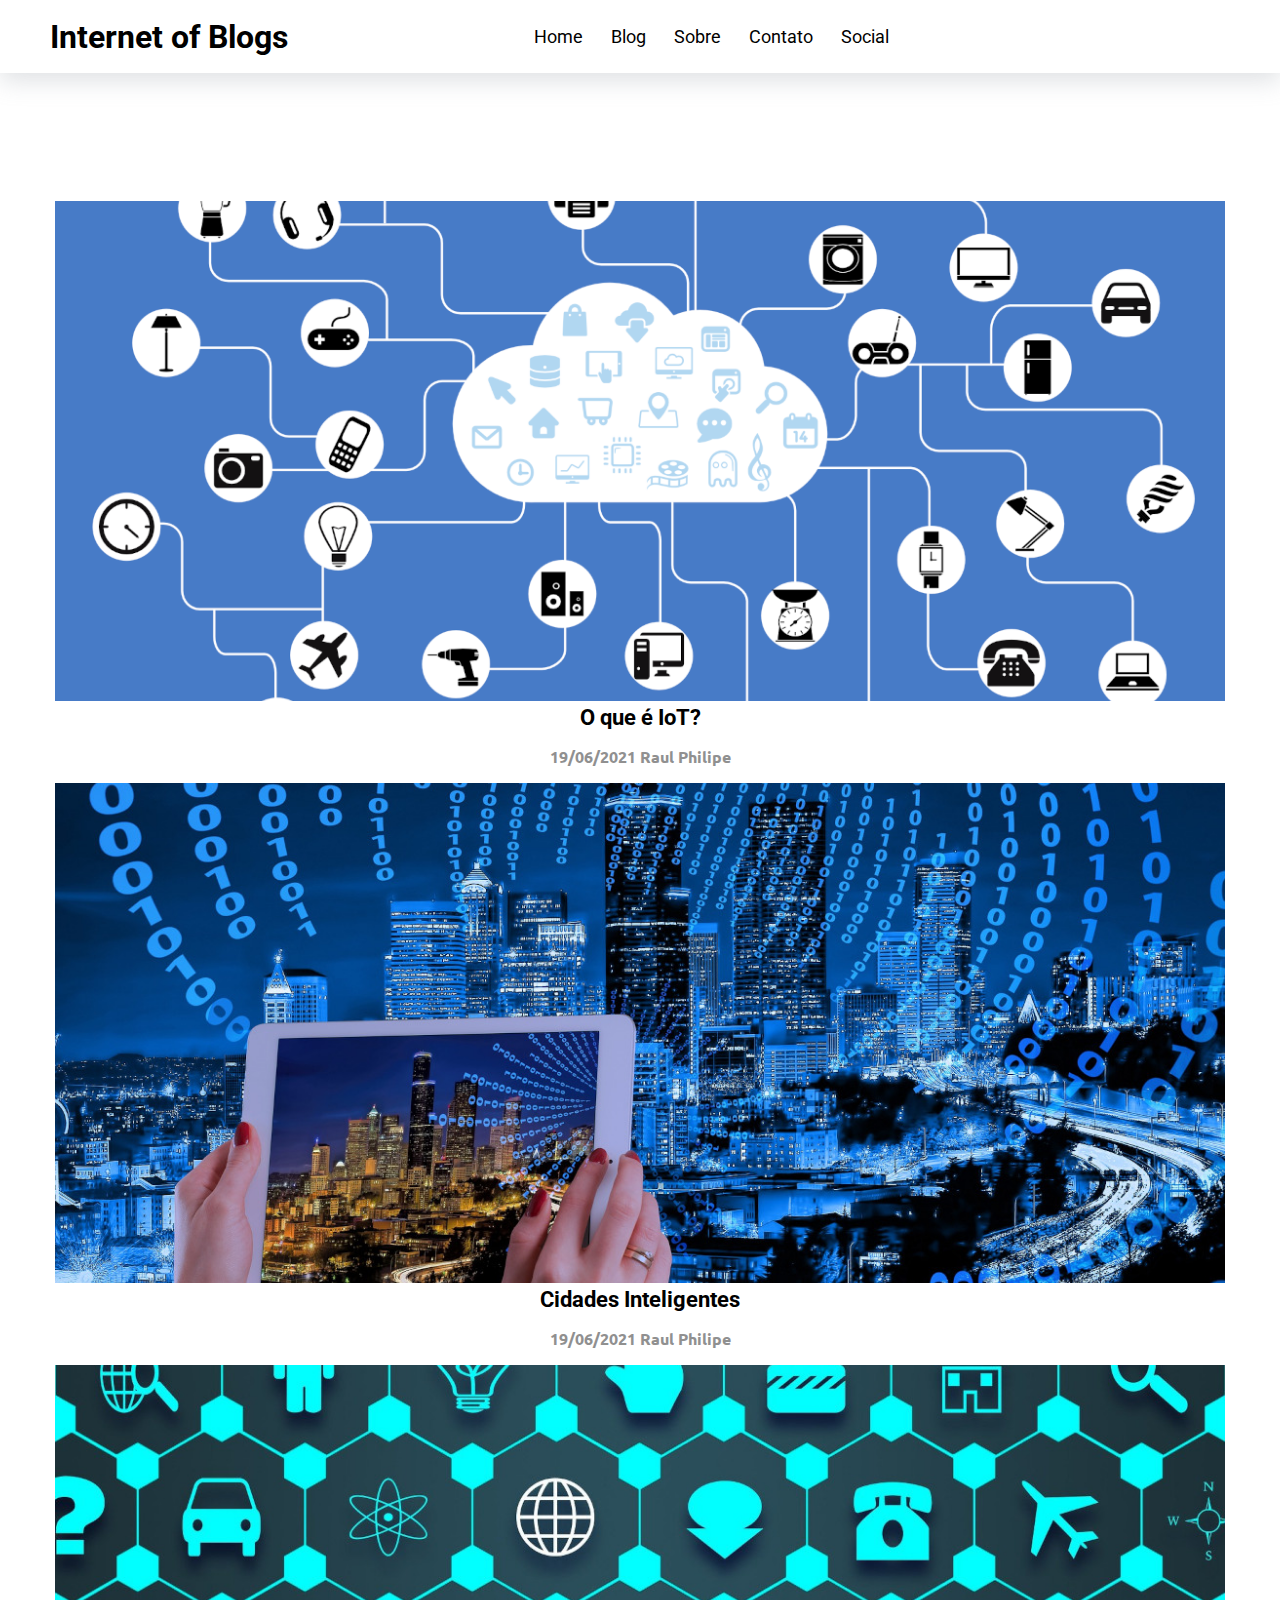
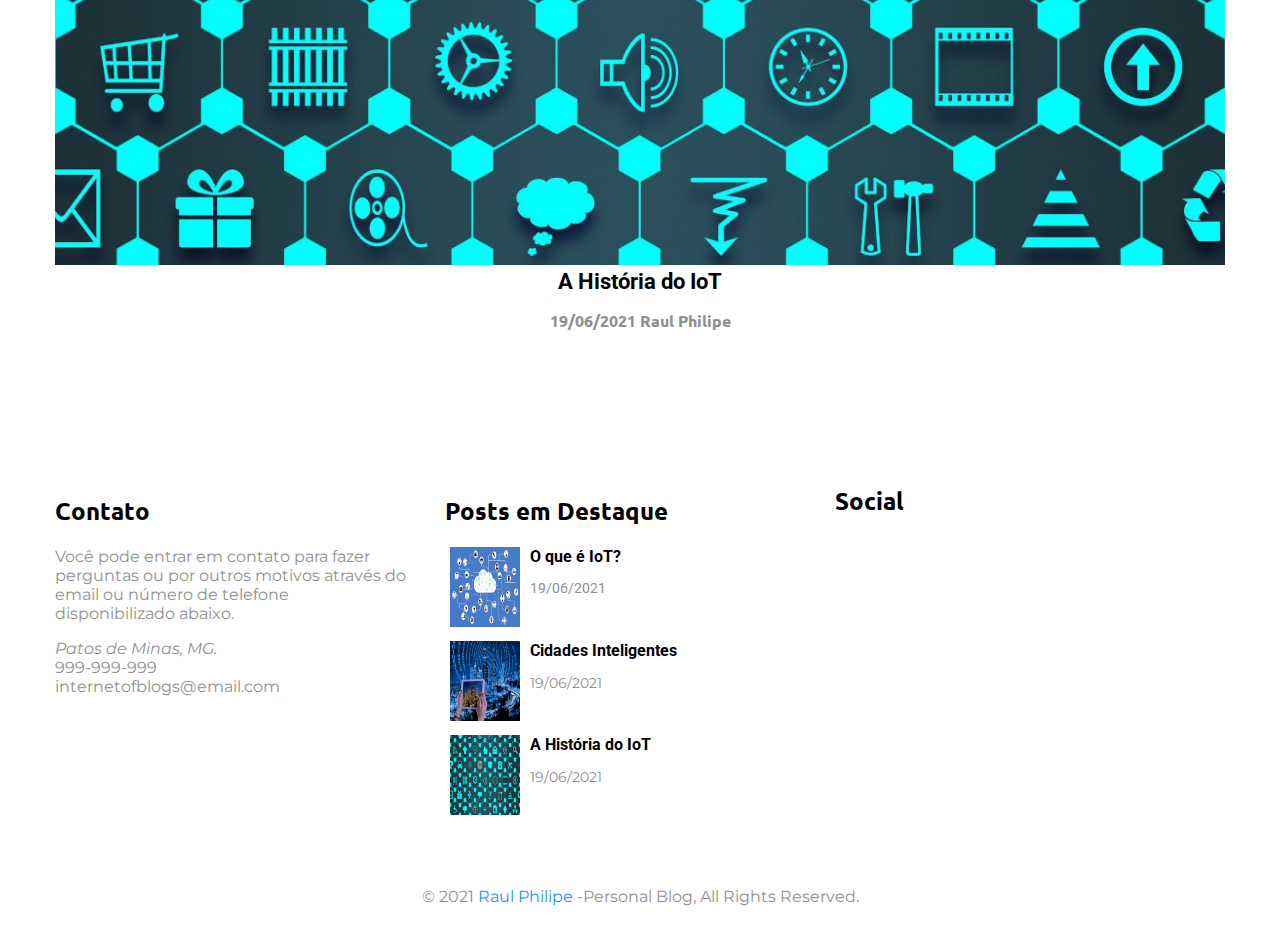
==== index.html @ 37f078d0 "Commit Blog" ====
<!DOCTYPE html>
<html lang="pt-br">
<head>
    <meta charset="UTF-8">
    <meta name="viewport" content="width=device-width, initial-scale=1.0">
    <title>Internet of Blogs</title>

    <!--Favicon-->
    <link rel="shortcut icon" href="assets/favicon.ico" type="image/x-icon">

    <!--Font Awesome-->
    <link rel="stylesheet" href="https://cdnjs.cloudflare.com/ajax/libs/font-awesome/5.15.3/css/all.min.css" integrity="sha512-iBBXm8fW90+nuLcSKlbmrPcLa0OT92xO1BIsZ+ywDWZCvqsWgccV3gFoRBv0z+8dLJgyAHIhR35VZc2oM/gI1w==" crossorigin="anonymous" referrerpolicy="no-referrer" />

    <!--CSS-->
    <link rel="stylesheet" href="css/style.css">


</head>
<body>
    <!--Header-->
    <header id="header" class="shadow bg-light">
        <nav class="container navbar">
            <a href="index.html" class="nav-brand text-dark">
                Internet of Blogs
            </a>

            <!--toggle button-->
            <button class="toggle-button">
                <span><i class="fas fa-bars"></i></span>
            </button>

            <!--Collapse Menu-->
            <div class="collapse">
                <ul class="navbar-nav">
                    <a href="index.html" class="nav-link">Home</a>
                    <a href="#posts" class="nav-link">Blog</a>
                    <a href="About-us.html" class="nav-link">Sobre</a>
                    <a href="#footer" class="nav-link">Contato</a>
                    <a href="#footer" class="nav-link">Social</a>
                </ul>
            </div>

            <div class="collapse">
                <ul class="navbar-nav">
                    <a href="https://www.facebook.com" class="nav-link" target="_blank"><i class="fab fa-facebook-f"></i></a>
                    <a href="https://twitter.com" class="nav-link" target="_blank"><i class="fab fa-twitter"></i></a>
                    <a href="https://www.instagram.com" class="nav-link" target="_blank"><i class="fab fa-instagram"></i></a>
                    <a href="https://www.youtube.com" class="nav-link" target="_blank"><i class="fab fa-youtube"></i></a>
                </ul>
            </div>

        </nav>
    </header>
    <!--End of The Header-->

    <!--Main Site-->
    <main id="site-main">
       <!--Blog Post Section-->
        <section id="posts">
            <div class="container">
                    <!--Article-->
                        <article class="article">
                                <div class="overflow-img">
                                    <a href="article.html">
                                        <img src="assets/img1.png" class="img-fluid thumbnail" alt="img1">
                                    </a>
                                </div>
                                <div class="text-center px-1">
                                    <a href="article.html" class="text-title display-1 text-dark">
                                        O que é IoT?
                                    </a>
                                    <p class="secondary-title text-secondary display-2">
                                        <span><i class="far fa-clock text-primary"></i>19/06/2021</span>
                                        <span><i class="far fa-user text-primary"></i>Raul Philipe</span>
                                    </p>
                                </div>
                        </article>
                    <!--Article end-->
                    <!--Article-->
                        <article class="article">
                                <div class="overflow-img">
                                    <a href="article2.html">
                                        <img src="assets/img2.jpg" class="img-fluid thumbnail" alt="img2">
                                    </a>
                                </div>
                                <div class="text-center px-1">
                                    <a href="article2.html" class="text-title display-1 text-dark">
                                        Cidades Inteligentes
                                    </a>
                                    <p class="secondary-title text-secondary display-2">
                                        <span><i class="far fa-clock text-primary"></i>19/06/2021</span>
                                        <span><i class="far fa-user text-primary"></i>Raul Philipe</span>
                                    </p>
                                </div>
                        </article>
                    <!--Article end-->
                    <!--Article-->
                        <article class="article">
                                <div class="overflow-img">
                                    <a href="article3.html">
                                        <img src="assets/img3.jpg" class="img-fluid thumbnail" alt="img3">
                                    </a>
                                </div>
                                <div class="text-center px-1">
                                    <a href="article3.html" class="text-title display-1 text-dark">
                                        A História do IoT
                                    </a>
                                    <p class="secondary-title text-secondary display-2">
                                        <span><i class="far fa-clock text-primary"></i>19/06/2021</span>
                                        <span><i class="far fa-user text-primary"></i>Raul Philipe</span>
                                    </p>
                                </div>
                        </article>
                    <!--Article end-->
            </div>
        </section>
    </main>
    <!--Main Site End-->

    <!--Footer-->
        <footer id="footer">
            <div class="container">
                <div class="row mb-3">
                    <div class="col-3">
                        <h2 class="footer-title secondary-title">Contato</h2>

                        <div class="text-font text-secondary">
                           <p class="mt-2">
                               Você pode entrar em contato para fazer perguntas ou por outros motivos através do email ou número de telefone disponibilizado abaixo.
                           </p>
                               <address>
                                   <i class="fas fa-map-marker-alt text-primary"></i>
                                   Patos de Minas, MG.
                               </address>

                               <div class="phone">
                                   <i class="fas fa-mobile text-primary"></i>
                                   999-999-999
                               </div>

                               <div class="email">
                                   <i class="fas fa-envelope text-primary"></i> 
                                   internetofblogs@email.com
                               </div>
                        </div>
                    </div>

                    <div class="col-3">
                       <h2 class="footer-title secondary-title">Posts em Destaque</h2>
                       
                       <div class="feature-post">
                           <div class="flex-item">
                               <article class="article">
                                    <div class="d-flex">
                                        <a href="article.html">
                                            <img src="assets/img1Small.png" class="object-fit px-1" alt="img1">
                                            <div class="px-1">
                                                <a href="article.html" class="text-title display-2 text-dark">
                                                    O que é IoT?
                                                </a>
                                                <p class="text-font-title text-secondary display-3">
                                                    <span><i class="far fa-clock text-primary"></i>19/06/2021</span>
                                                </p>
                                            </div>
                                        </a>
                                    </div>
                               </article>
                           </div>
                           <div class="flex-item">
                               <article class="article">
                                    <div class="d-flex">
                                        <a href="article2.html">
                                            <img src="assets/img2Small.jpg" class="object-fit px-1" alt="img3">
                                            <div class="px-1">
                                                <a href="article2.html" class="text-title display-2 text-dark">
                                                    Cidades Inteligentes
                                                </a>
                                                <p class="text-font text-secondary display-3">
                                                    <span><i class="far fa-clock text-primary"></i>19/06/2021</span>
                                                </p>
                                            </div>
                                        </a>
                                    </div>
                               </article>
                           </div>
                           <div class="flex-item">
                               <article class="article">
                                    <div class="d-flex">
                                        <a href="article3.html">
                                            <img src="assets/img3Small.jpg" class="object-fit px-1" alt="img9">
                                            <div class="px-1">
                                                <a href="article3.html" class="text-title display-2 text-dark">
                                                    A História do IoT
                                                </a>
                                                <p class="text-font text-secondary display-3">
                                                    <span><i class="far fa-clock text-primary"></i>19/06/2021</span>
                                                </p>
                                            </div>
                                        </a>
                                    </div>
                               </article>
                           </div>
                       </div>
                    </div>

                    <div class="col-3">
                       <h2 class="footer-title secondary-title mt-2">Social</h2>
                       <div class="tags social">
                           <div class="d-flex flex-wrap">
                              <a href="https://www.facebook.com" class="nav-link btn bg-light" target="_blank"><i class="fab fa-facebook-f"></i></a>
                              <a href="https://twitter.com" class="nav-link btn bg-light" target="_blank"><i class="fab fa-twitter"></i></a>
                              <a href="https://www.instagram.com" class="nav-link btn bg-light" target="_blank"><i class="fab fa-instagram"></i></a>
                              <a href="https://www.youtube.com" class="nav-link btn bg-light" target="_blank"><i class="fab fa-youtube"></i></a>
                           </div>
                       </div> 
                    </div>

                </div>

                <!--Copyright-->
                <div class="copyrights">
                    <p class="text-center text-secondary display-2 text-font">
                        © 2021 <a href="" class="text-primary">Raul Philipe</a> -Personal Blog, All Rights Reserved.
                    </p>
                </div>
            </div>
        </footer>
    <!--Footer end-->

    <!--Javascript-->
    <script src="javascript/main.js"></script>
</body>
</html>
---- css/style.css ----
@import url('https://fonts.googleapis.com/css2?family=Montserrat&family=Roboto&family=Ubuntu&display=swap');

/*Fonts:
font-family: 'Montserrat', sans-serif;
font-family: 'Roboto', sans-serif;
font-family: 'Ubuntu', sans-serif;*/

/*Root*/

:root{
    --light: #ffffff;
    --secondary: #909090;
    --dark: #000000;
    --primary-color: #1E90FF;
    --secondary-color: #6ac5fe;
    --border: #e9ecef;
}

body{
    padding: 0;
    margin: 0;
    font-family: 'Roboto', sans-serif;
}

a{
   text-decoration: none; 
}

* > *{
    box-sizing: border-box;
}


/*Global*/
.text-light{
    color: var(--light);
}

.text-secondary{
    color: var(--secondary)
}

.text-dark{
    color: var(--dark);
}

.text-primary{
   color: var(--primary-color); 
}

.bg-light{
    background-color: var(--light);
}

.container{
   max-width: 1200px; 
   padding: 0 15px;
   margin: auto;
}

.img-fluid{
   width: 100%; 
}

.text-title{
    font-family: 'Roboto', sans-serif;
    font-weight: bold;
}

.secondary-title{
    font-family: 'Ubuntu', sans-serif;
    font-weight: bold;
}

.text-font{
    font-family: 'Montserrat', sans-serif;
}

.display-1{
    font-size: 22px;
}

.display-2{
    font-size: 16px;
}

.display-3{
    font-size: 14px;
}

.text-center{
    text-align: center;
}

.text-right{
    text-align: right;
}

.btn{
    padding: 15px 20px;
    border: none;
}

.btn-primary{
    border-radius: 4px;
    background-color: var(--secondary-color);
}

.object-fit{
   max-height: 120px;
   height: 80px;
   width: 80px;
   object-fit: fill; 
}

.d-flex{
    display: flex;
}

.flex-wrap{
    flex-wrap: wrap;
}

.justify-content-center{
    justify-content: center;
}

.justify-content-between{
    justify-content: space-between;
}

.mt-2{
    margin-top: 10px;
}

.mt-3{
    margin-top: 50px;
}

.mb-3{
    margin-bottom: 30px;
}

.px-1{
    padding-left: 5px;
    padding-right: 5px;
}

.px-2{
    padding-left: 20px;
    padding-right: 20px;
}

.py-1{
    padding-top: 10px;
    padding-bottom: 10px;  
}

.py-2{
    padding-top: 20px;
    padding-bottom: 20px;  
}

.py-3{
    padding-top: 30px;
    padding-bottom: 30px;  
}

.thumbnail{
    width: 100%;
    height: 500px;
    object-fit: cover;
}

.rounded{
   height: 120px;
   width: 120px;
   object-fit: fill; 
   border-radius: 100px;
}

.shadow{
    box-shadow: rgba(149, 157, 165, 0.3) 0px 8px 24px;
}

ul li{
   padding: 1em 0;
}

.text-link{
    font-size: 16px;
    color: var(--dark);
    font-family:'Montserrat', sans-serif;
    text-decoration: underline;
}

.text-link:hover{
    color: var(--primary-color);
}

/*Section*/

/*Nav Menu*/
.navbar{
    position: relative;
    display: flex;
    flex-direction: row;
    justify-content: space-between;
    padding: 10px;
}

.nav-brand{
   font-family:'Roboto', sans-serif; 
   font-weight: bold;
   align-self: center;
   font-size: 32px;
   
}

.collapse{
    align-self: center;
}

.nav-link{
    font-size: 18px;
    margin: 12px;
    color: var(--dark);
    font-family:'Roboto', sans-serif;
}

.nav-link:hover{
    color: var(--primary-color);
}

.toggle-button{
    font-size: 21px;
    background-color: transparent;
    border: none;
    position: absolute;
    right: 0;
    margin: 8px 10px;
    display: none;
}

.toggle-button:focus{
    outline: none;
}

/*Main Section*/
#site-main{
    margin: 0 auto;
}

#posts{
    margin-bottom: 5em;
    margin-top: 8em;
}

.content {
    text-align: justify;
    text-align-last: left;
    display: inline-block;
    line-height: 1.5;
}
  

/*Footer*/
.row{
    display: flex;
}

.col-3{
   flex: 0 0 33.3333%;
   max-width: 33.3333%; 
   padding-right: 35px;
}

#footer{
  padding-top: 4em;  
}

#footer .feature-post .flex-item{
    margin-bottom: 10px;
}

#footer .tags a{
    border-radius: 40px;
    padding: 10px 20px;
    font-size: 15px;
}

#footer .copyrights{
   padding: 10px 0;
   border-top: 2px solid var(--light); 
}

/*Article*/
#post{
    padding: 0 2em;
    margin-top: 8em;
}

.post-footer .post-author{
    position: relative;
    margin-top: 4em;
    background-color: var(--light);
}

.post-footer .post-author::after{
    background-color: white;
    content: '';
    position: absolute;
    top: 0;
    left: 0;
    right: 0;
    height: 4em;
    z-index: 0;
}

.post-footer .post-author .author-avatar{
    margin: 0 auto;
    margin-bottom: 1em;
    position: inherit;
    z-index: 1;
}

/*Fixed Navbar Section*/
.fixed{
    position: fixed;
    top: 0;
    z-index: 99;
    width: 100%;
}

/*Media Query*/
@media(max-width: 1024px){
   .row{
      flex-wrap: wrap; 
   } 

   .col-3{
    flex: 0 0 50%;
    max-width: 50%;  
   }
} 

@media(max-width: 768px){
    .col-3{
        flex: 0 0 100%;
        max-width: 100%;  
    } 
}


@media(max-width: 992px){
    .navbar{
        flex-direction: column;
    }

    #site-main{
        margin-top: 14em;
    }
}

@media(max-width: 574px){
    .toggle-button{
        display: initial;
    }

    .collapse{
        max-height: 0;
        overflow: hidden;
        transition: all 0.8s cubic-bezier(1,-0.15,0,1.15);
    }

    
    .collapse .nav-link{
        display: block;
        text-align: center;
    }

    .search-box{
        border-right: none;
    }

    .collapse-toggle{
        max-height: 500px;
    }

    #site-main{
        margin-top: 6em;
    }
}
/*End of Nav Menu*/
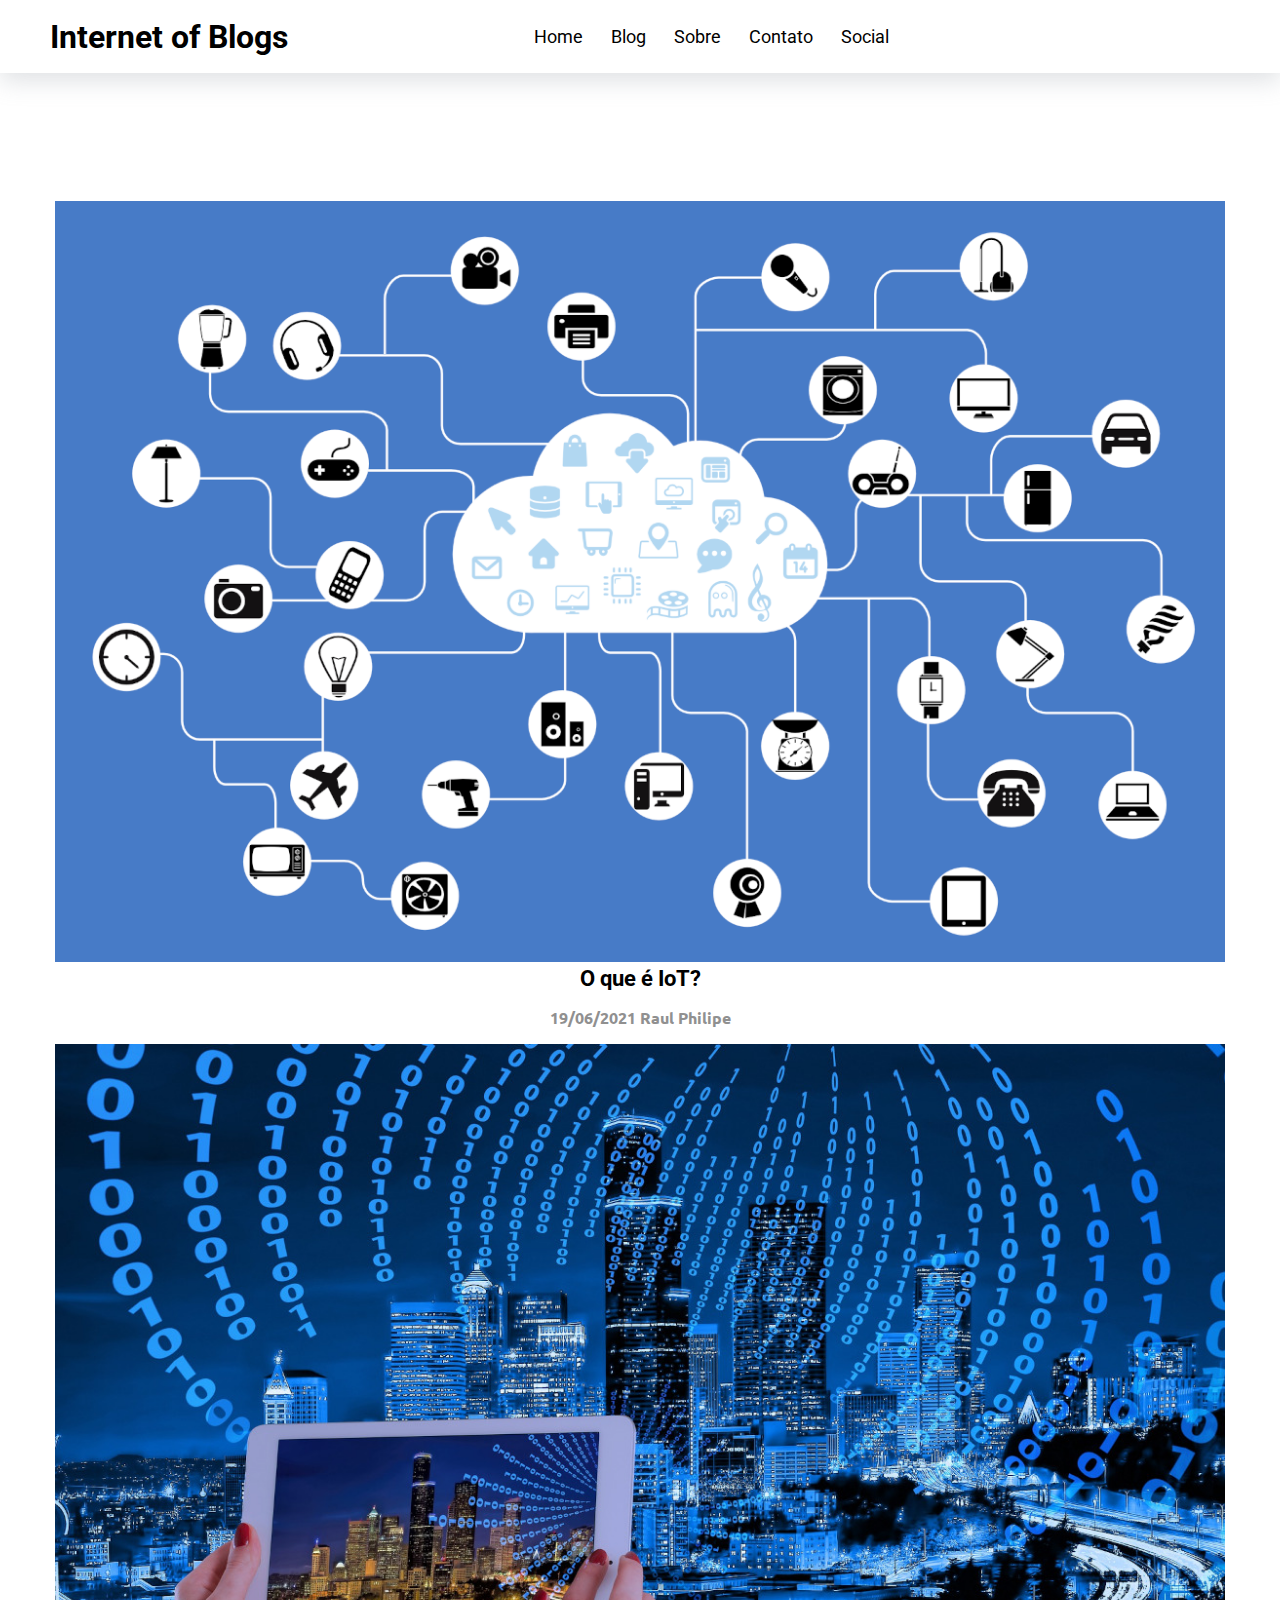
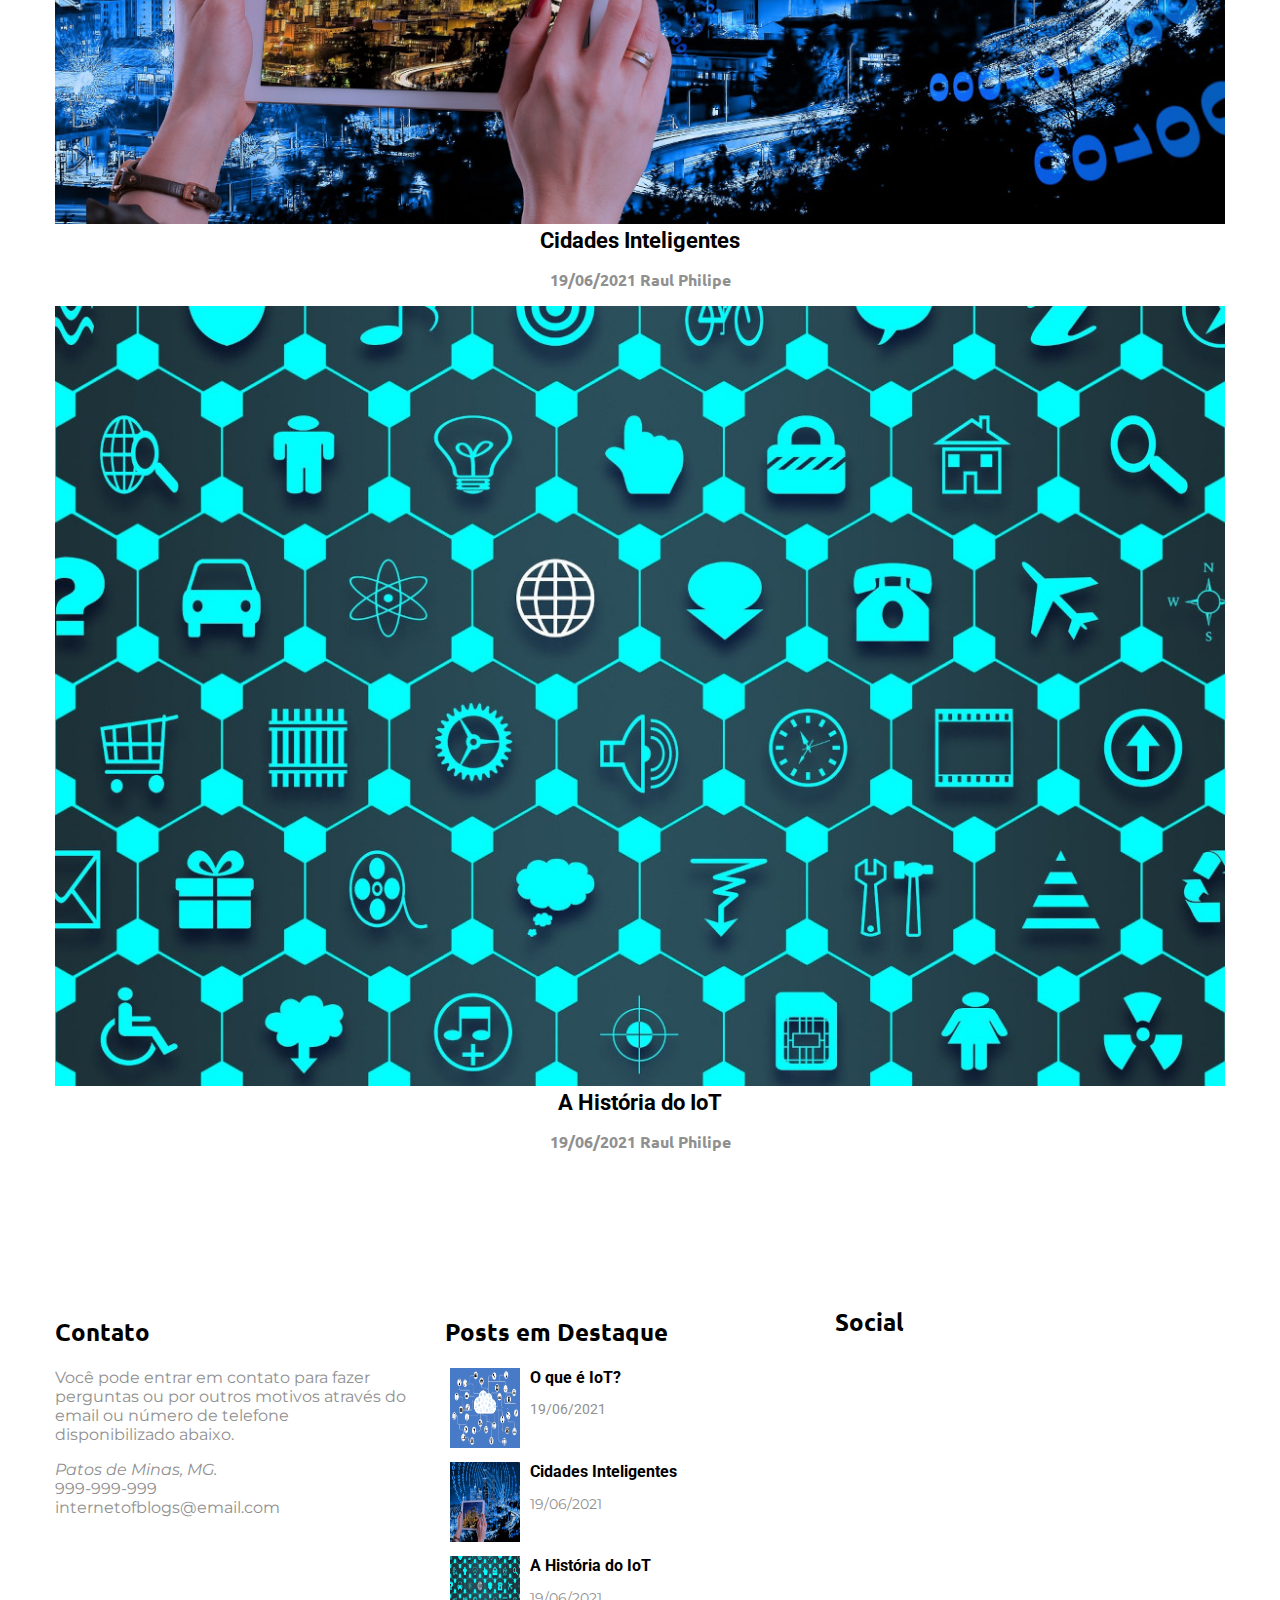
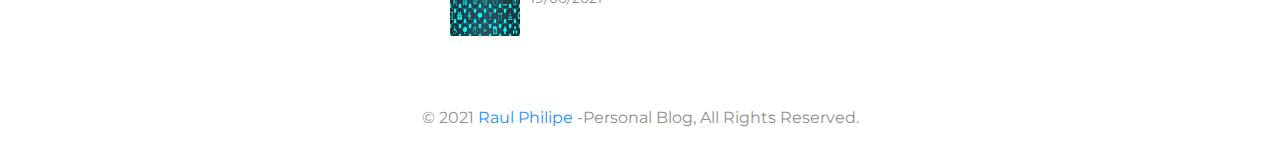
==== commit 1d7fe71b: "Projeto Blog" ====
--- a/index.html
+++ b/index.html
@@ -1,5 +1,5 @@
 <!DOCTYPE html>
-<html lang="pt-br">
+<html lang="pt">
 <head>
     <meta charset="UTF-8">
     <meta name="viewport" content="width=device-width, initial-scale=1.0">
--- a/css/style.css
+++ b/css/style.css
@@ -168,8 +168,6 @@
 
 .thumbnail{
     width: 100%;
-    height: 500px;
-    object-fit: cover;
 }
 
 .rounded{
@@ -258,8 +256,10 @@
 
 .content {
     text-align: justify;
-    text-align-last: left;
-    display: inline-block;
+    hyphens: auto;
+    -moz-hyphens: auto;
+    -ms-hyphens: auto;
+    -webkit-hyphens: auto;
     line-height: 1.5;
 }
   
@@ -390,5 +390,6 @@
     #site-main{
         margin-top: 6em;
     }
-}
-/*End of Nav Menu*/+
+
+}
